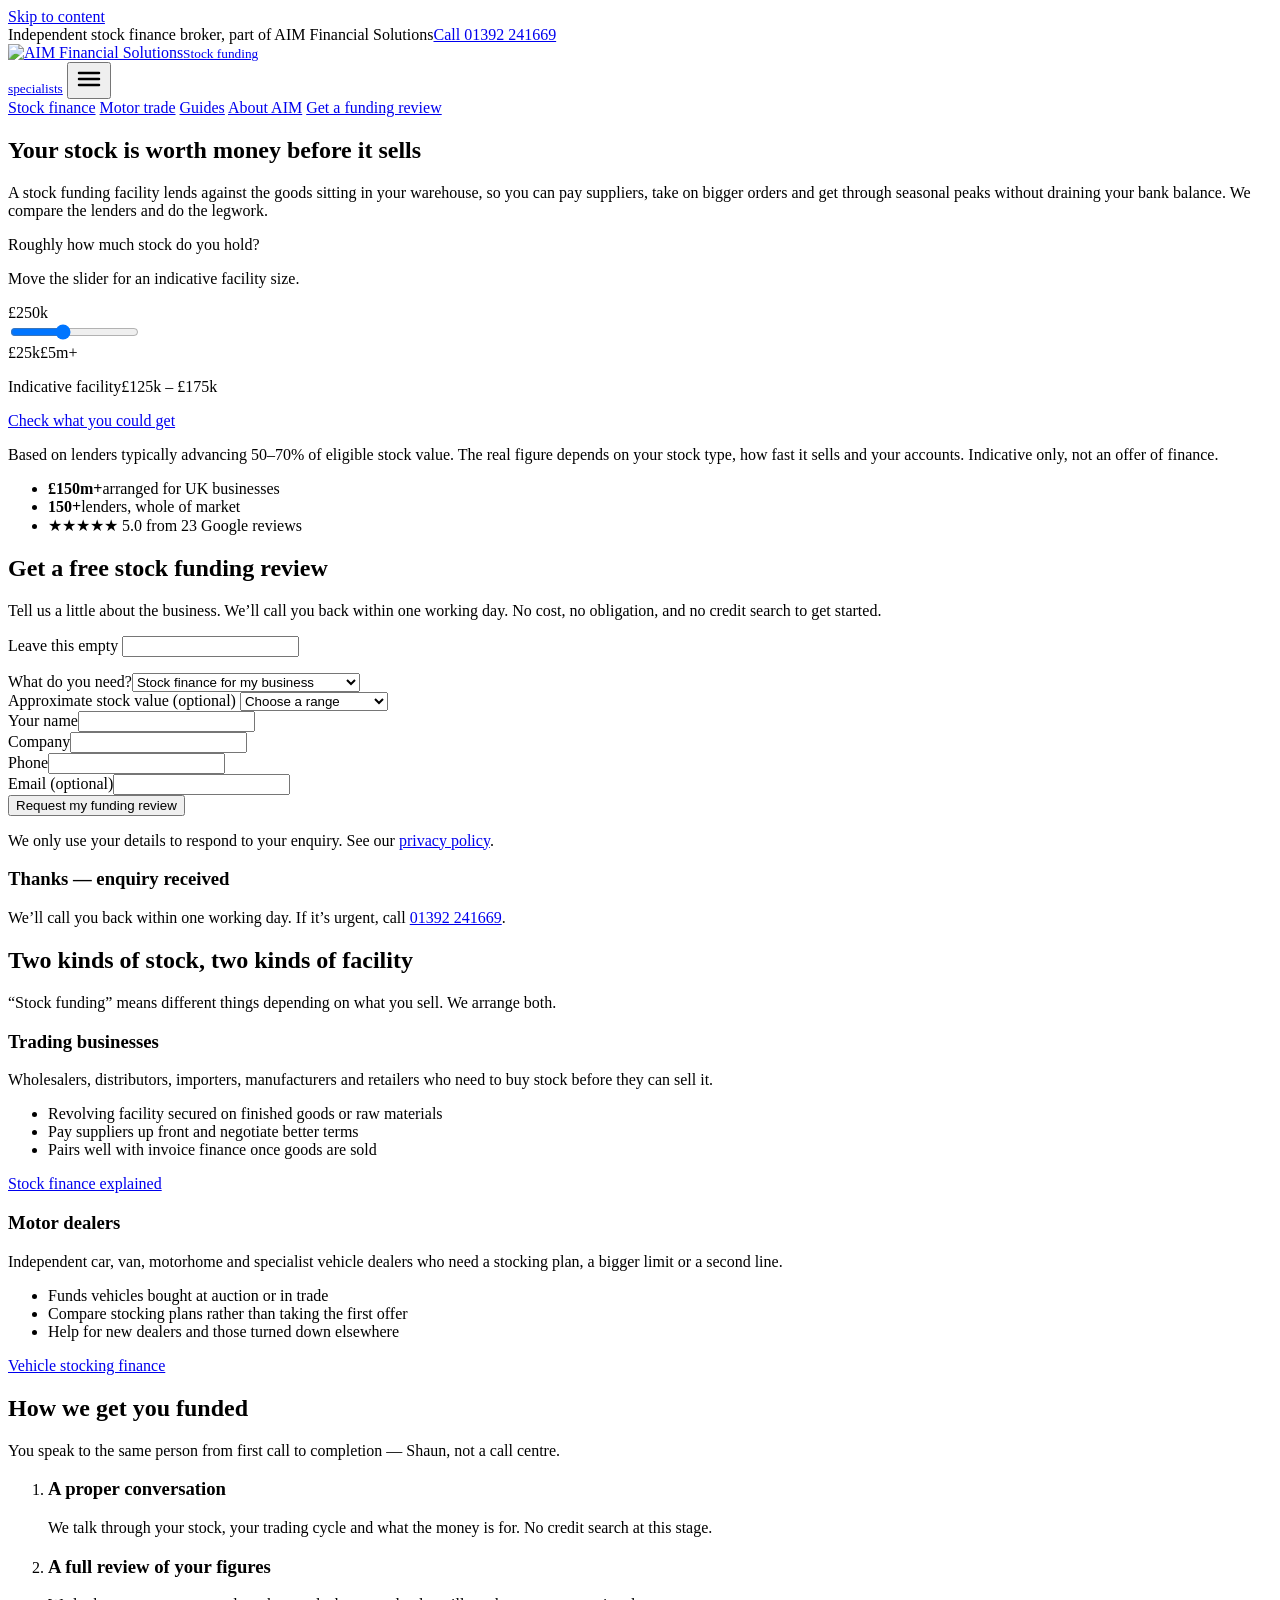
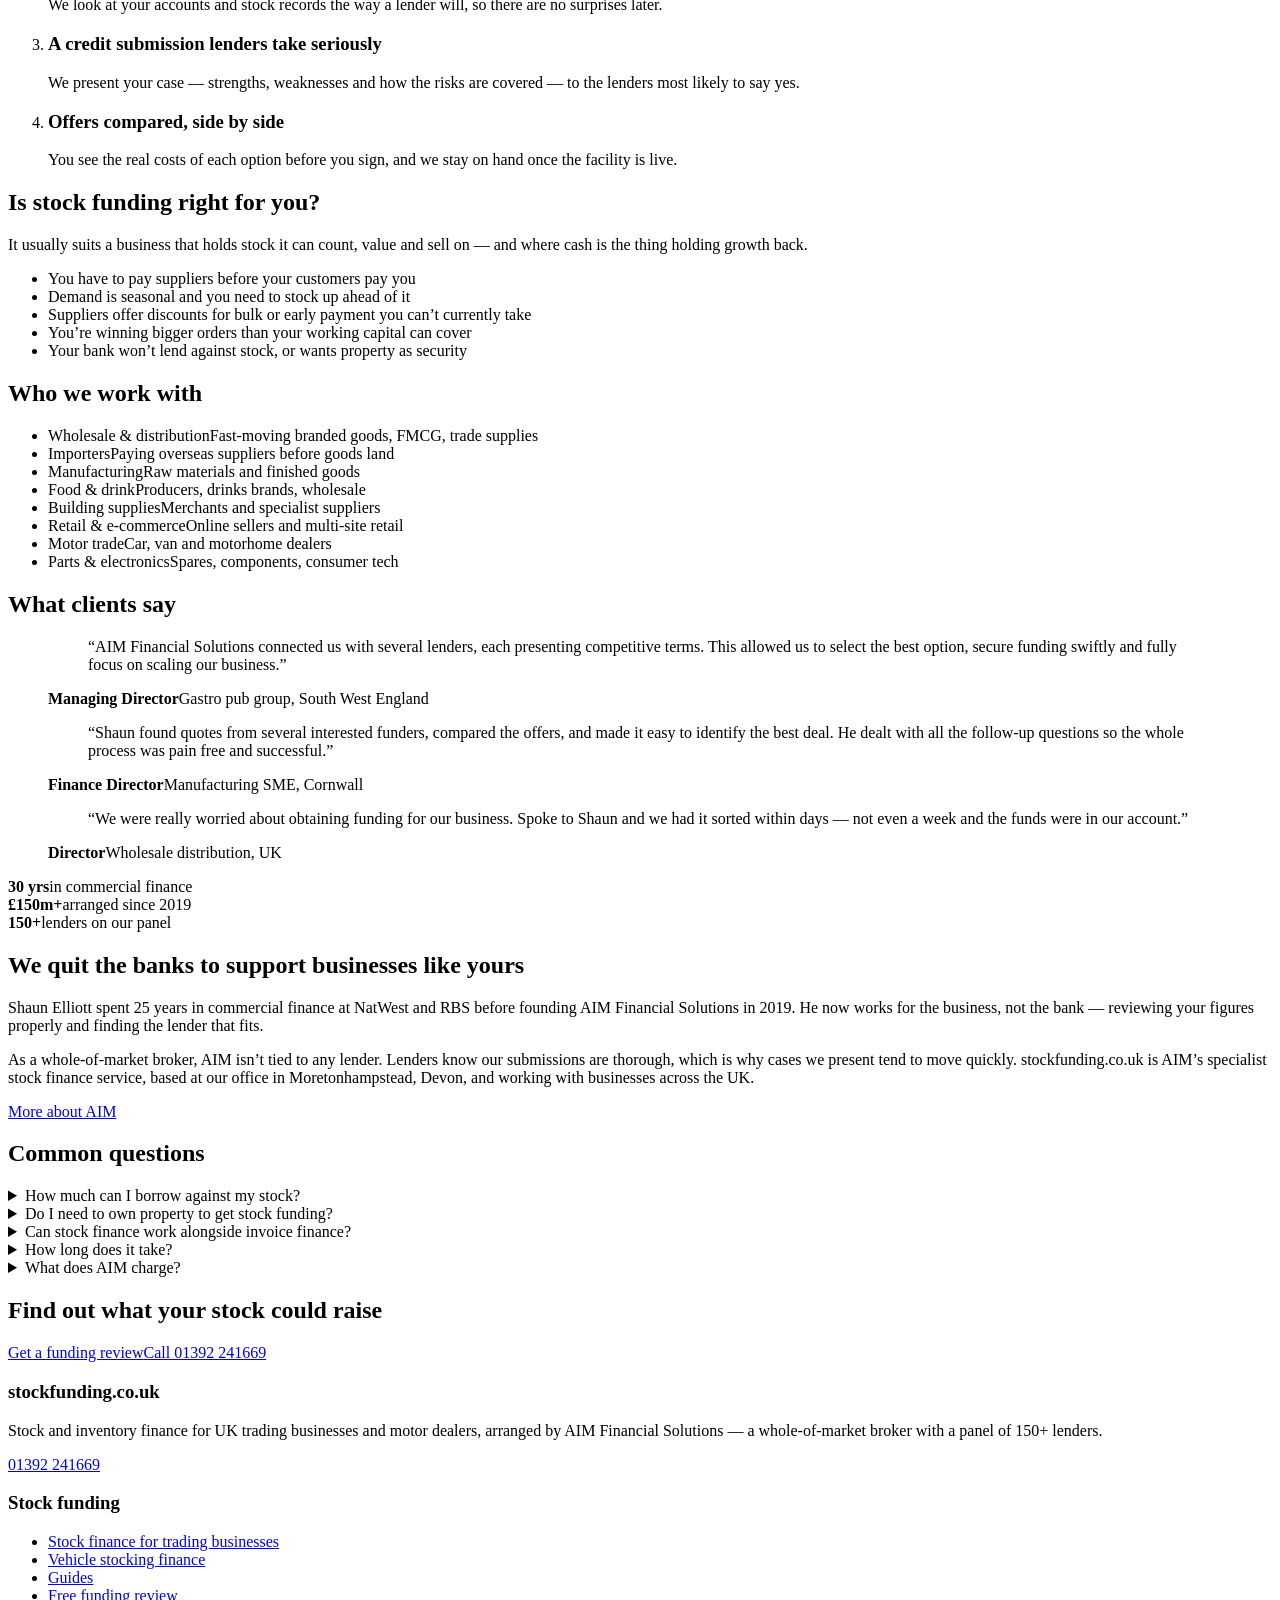
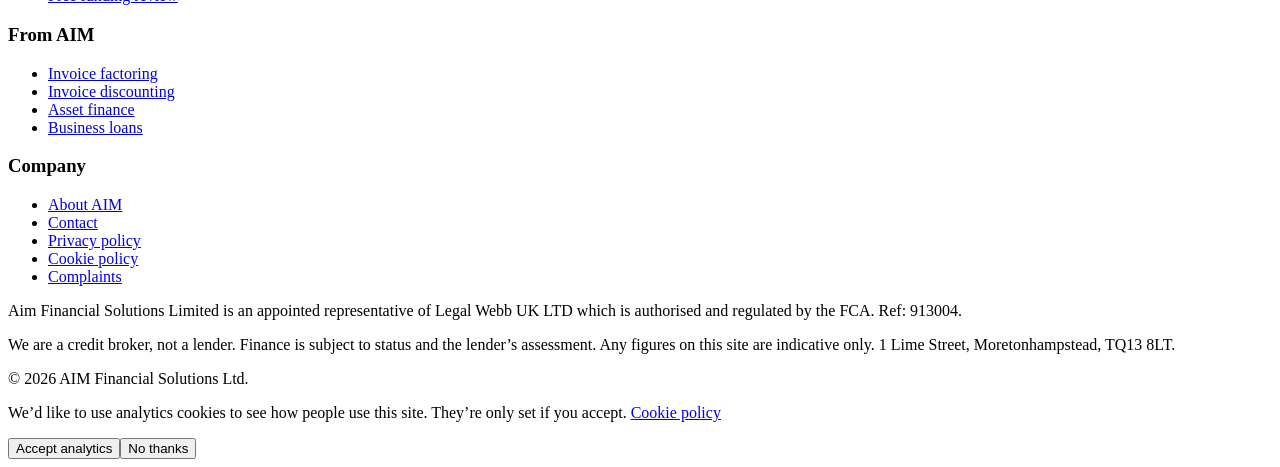
==== public/index.html @ 7915ed93 "Redesign: multi-page site matched to AIM branding - Shared design (Raleway, AIM indigo/red, pill but" ====
<!DOCTYPE html>
<html lang="en-GB">
<head>
<meta charset="UTF-8">
<meta name="viewport" content="width=device-width, initial-scale=1">
<title>Stock Funding UK | Stock & Inventory Finance Broker | AIM Financial Solutions</title>
<meta name="description" content="Release cash tied up in your stock. Independent stock funding broker comparing 150+ lenders for UK trading businesses and motor dealers. Free funding review.">
<link rel="canonical" href="https://stockfunding.co.uk/">
<meta property="og:type" content="website">
<meta property="og:url" content="https://stockfunding.co.uk/">
<meta property="og:title" content="Stock funding for UK businesses">
<meta property="og:description" content="Release cash tied up in your stock. Independent stock funding broker comparing 150+ lenders for UK trading businesses and motor dealers. Free funding review.">
<meta property="og:site_name" content="stockfunding.co.uk">
<meta property="og:locale" content="en_GB">
<script>
  window.dataLayer = window.dataLayer || [];
  function gtag(){dataLayer.push(arguments);}
  gtag('consent', 'default', { analytics_storage: 'denied', ad_storage: 'denied', ad_user_data: 'denied', ad_personalization: 'denied' });
  gtag('js', new Date());
  gtag('config', 'G-BWWEYZJKR3');
</script>
<script async src="https://www.googletagmanager.com/gtag/js?id=G-BWWEYZJKR3"></script>
<link rel="preconnect" href="https://fonts.googleapis.com">
<link rel="preconnect" href="https://fonts.gstatic.com" crossorigin>
<link href="https://fonts.googleapis.com/css2?family=Raleway:wght@400;500;700;800&display=swap" rel="stylesheet">
<link rel="stylesheet" href="/assets/site.css">
<link rel="icon" href="/assets/favicon.svg" type="image/svg+xml">
<script type="application/ld+json">{"@context": "https://schema.org", "@type": "FinancialService", "name": "AIM Financial Solutions — stockfunding.co.uk", "url": "https://stockfunding.co.uk/", "telephone": "+44 1392 241669", "areaServed": "GB", "address": {"@type": "PostalAddress", "streetAddress": "1 Lime Street", "addressLocality": "Moretonhampstead", "postalCode": "TQ13 8LT", "addressCountry": "GB"}, "parentOrganization": {"@type": "Organization", "name": "AIM Financial Solutions Limited", "url": "https://www.aim-fs.co.uk/"}}</script>
<script type="application/ld+json">{"@context": "https://schema.org", "@type": "FAQPage", "mainEntity": [{"@type": "Question", "name": "How much can I borrow against my stock?", "acceptedAnswer": {"@type": "Answer", "text": "Lenders typically advance a percentage of the value they place on your eligible stock, often somewhere around 50–70% for finished goods and traded stock. The figure depends on how quickly the stock sells, how easy it would be to resell, and your trading history."}}, {"@type": "Question", "name": "Do I need to own property to get stock funding?", "acceptedAnswer": {"@type": "Answer", "text": "No. Stock funding is secured on the stock itself, so you don’t need to offer property as security. Lenders will usually ask for a personal guarantee from directors."}}, {"@type": "Question", "name": "Can stock finance work alongside invoice finance?", "acceptedAnswer": {"@type": "Answer", "text": "Yes. Many trading businesses use both: stock finance to buy goods, and invoice finance to release cash once those goods are sold on credit. Some lenders offer the two as one combined facility."}}, {"@type": "Question", "name": "What does AIM charge?", "acceptedAnswer": {"@type": "Answer", "text": "The initial review is free. If you go ahead, AIM is usually paid a commission by the lender, and any fee is explained and agreed with you before you commit."}}]}</script>
</head>
<body>
<a class="skip" href="#main">Skip to content</a>
<div class="strip"><div class="wrap"><span>Independent stock finance broker, part of AIM Financial Solutions</span><a href="tel:01392241669">Call 01392 241669</a></div></div>
<header class="site-header">
  <div class="wrap">
    <a class="brand" href="/"><img src="https://www.aim-fs.co.uk/wp-content/uploads/2024/06/aim-logo.jpg" alt="AIM Financial Solutions" width="118" height="44"><small>Stock funding<br>specialists</small></a>
    <button class="menu-toggle" aria-expanded="false" aria-controls="nav" aria-label="Menu">
      <svg width="28" height="28" viewBox="0 0 28 28" aria-hidden="true"><path d="M4 8h20M4 14h20M4 20h20" stroke="currentColor" stroke-width="2.5" stroke-linecap="round"/></svg>
    </button>
    <nav class="nav" id="nav" aria-label="Main">
      <a href="/stock-finance/">Stock finance</a> <a href="/motor-trade-stocking-finance/">Motor trade</a> <a href="/guides/">Guides</a> <a href="https://www.aim-fs.co.uk/about-us/">About AIM</a>
      <a class="btn btn-red" href="#review">Get a funding review</a>
    </nav>
  </div>
</header>

<main id="main">
<section class="hero">
  <div class="wrap hero-grid">
    <div>
      <h1>Your stock is worth money before it sells</h1>
      <p class="lede">A stock funding facility lends against the goods sitting in your warehouse, so you can pay suppliers, take on bigger orders and get through seasonal peaks without draining your bank balance. We compare the lenders and do the legwork.</p>

      <div class="estimator" aria-labelledby="est-title">
        <label id="est-title" for="stock">Roughly how much stock do you hold?</label>
        <p class="hint">Move the slider for an indicative facility size.</p>
        <div class="est-value" id="stock-out" aria-live="polite">£250k</div>
        <input type="range" id="stock" min="0" max="15" step="1" value="6">
        <div class="est-scale"><span>£25k</span><span>£5m+</span></div>
        <div class="est-out">
          <p>Indicative facility<span class="range" id="facility-out" aria-live="polite">£125k – £175k</span></p>
          <a class="btn btn-red" href="#review">Check what you could get</a>
        </div>
        <p class="est-note">Based on lenders typically advancing 50–70% of eligible stock value. The real figure depends on your stock type, how fast it sells and your accounts. Indicative only, not an offer of finance.</p>
      </div>

      <ul class="proof">
        <li><strong>£150m+</strong>arranged for UK businesses</li>
        <li><strong>150+</strong>lenders, whole of market</li>
        <li><span class="stars" aria-hidden="true">★★★★★</span> 5.0 from 23 Google reviews</li>
      </ul>
    </div>
    <div class="form-card" id="review">
  <h2>Get a free stock funding review</h2>
  <p>Tell us a little about the business. We’ll call you back within one working day. No cost, no obligation, and no credit search to get started.</p>
  <form name="stock-funding-enquiry" method="POST" data-netlify="true" netlify-honeypot="bot-field" novalidate>
    <input type="hidden" name="form-name" value="stock-funding-enquiry">
    <input type="hidden" name="page" value="/">
    <p class="hidden-trap"><label>Leave this empty <input name="bot-field" tabindex="-1" autocomplete="off"></label></p>
    <div class="field"><label for="f-type-home">What do you need?</label><select id="f-type-home" name="funding-type"><option selected>Stock finance for my business</option><option>Vehicle stocking plan (motor trade)</option><option>Not sure yet</option></select></div>
    <div class="field"><label for="f-value-home">Approximate stock value <span>(optional)</span></label>
      <select id="f-value-home" name="stock-value"><option value="">Choose a range</option><option>Under £50,000</option><option>£50,000 – £150,000</option><option>£150,000 – £500,000</option><option>£500,000 – £1m</option><option>Over £1m</option></select></div>
    <div class="field-pair">
      <div class="field"><label for="f-name-home">Your name</label><input id="f-name-home" name="full-name" autocomplete="name" required></div>
      <div class="field"><label for="f-co-home">Company</label><input id="f-co-home" name="company-name" autocomplete="organization" required></div>
    </div>
    <div class="field-pair">
      <div class="field"><label for="f-tel-home">Phone</label><input id="f-tel-home" type="tel" name="phone" autocomplete="tel" required></div>
      <div class="field"><label for="f-mail-home">Email <span>(optional)</span></label><input id="f-mail-home" type="email" name="email" autocomplete="email"></div>
    </div>
    <button type="submit" class="btn btn-indigo">Request my funding review</button>
    <p class="form-small">We only use your details to respond to your enquiry. See our <a href="https://www.aim-fs.co.uk/privacy-policy/">privacy policy</a>.</p>
  </form>
  <div class="form-done" tabindex="-1" role="status">
    <h3>Thanks — enquiry received</h3>
    <p>We’ll call you back within one working day. If it’s urgent, call <a href="tel:01392241669">01392 241669</a>.</p>
  </div>
</div>

  </div>
</section>

<section class="section">
  <div class="wrap">
    <div class="section-head">
      <h2>Two kinds of stock, two kinds of facility</h2>
      <p>“Stock funding” means different things depending on what you sell. We arrange both.</p>
    </div>
    <div class="routes">
      <div class="route">
        <h3>Trading businesses</h3>
        <p>Wholesalers, distributors, importers, manufacturers and retailers who need to buy stock before they can sell it.</p>
        <ul>
          <li>Revolving facility secured on finished goods or raw materials</li>
          <li>Pay suppliers up front and negotiate better terms</li>
          <li>Pairs well with invoice finance once goods are sold</li>
        </ul>
        <a class="btn btn-indigo" href="/stock-finance/">Stock finance explained</a>
      </div>
      <div class="route">
        <h3>Motor dealers</h3>
        <p>Independent car, van, motorhome and specialist vehicle dealers who need a stocking plan, a bigger limit or a second line.</p>
        <ul>
          <li>Funds vehicles bought at auction or in trade</li>
          <li>Compare stocking plans rather than taking the first offer</li>
          <li>Help for new dealers and those turned down elsewhere</li>
        </ul>
        <a class="btn btn-indigo" href="/motor-trade-stocking-finance/">Vehicle stocking finance</a>
      </div>
    </div>
  </div>
</section>

<section class="section dark">
  <div class="wrap">
    <div class="section-head">
      <h2>How we get you funded</h2>
      <p>You speak to the same person from first call to completion — Shaun, not a call centre.</p>
    </div>
    <ol class="steps">
      <li><h3>A proper conversation</h3><p>We talk through your stock, your trading cycle and what the money is for. No credit search at this stage.</p></li>
      <li><h3>A full review of your figures</h3><p>We look at your accounts and stock records the way a lender will, so there are no surprises later.</p></li>
      <li><h3>A credit submission lenders take seriously</h3><p>We present your case — strengths, weaknesses and how the risks are covered — to the lenders most likely to say yes.</p></li>
      <li><h3>Offers compared, side by side</h3><p>You see the real costs of each option before you sign, and we stay on hand once the facility is live.</p></li>
    </ol>
  </div>
</section>

<section class="section">
  <div class="wrap split">
    <div>
      <h2>Is stock funding right for you?</h2>
      <p class="lede">It usually suits a business that holds stock it can count, value and sell on — and where cash is the thing holding growth back.</p>
      <ul class="ticks">
        <li>You have to pay suppliers before your customers pay you</li>
        <li>Demand is seasonal and you need to stock up ahead of it</li>
        <li>Suppliers offer discounts for bulk or early payment you can’t currently take</li>
        <li>You’re winning bigger orders than your working capital can cover</li>
        <li>Your bank won’t lend against stock, or wants property as security</li>
      </ul>
    </div>
    <div>
      <h2>Who we work with</h2>
      <ul class="sectors">
        <li>Wholesale &amp; distribution<span>Fast-moving branded goods, FMCG, trade supplies</span></li>
        <li>Importers<span>Paying overseas suppliers before goods land</span></li>
        <li>Manufacturing<span>Raw materials and finished goods</span></li>
        <li>Food &amp; drink<span>Producers, drinks brands, wholesale</span></li>
        <li>Building supplies<span>Merchants and specialist suppliers</span></li>
        <li>Retail &amp; e-commerce<span>Online sellers and multi-site retail</span></li>
        <li>Motor trade<span>Car, van and motorhome dealers</span></li>
        <li>Parts &amp; electronics<span>Spares, components, consumer tech</span></li>
      </ul>
    </div>
  </div>
</section>

<section class="section tint">
  <div class="wrap">
    <div class="section-head"><h2>What clients say</h2></div>
    <div class="quotes">
      <figure class="quote">
        <blockquote>“AIM Financial Solutions connected us with several lenders, each presenting competitive terms. This allowed us to select the best option, secure funding swiftly and fully focus on scaling our business.”</blockquote>
        <figcaption><strong>Managing Director</strong>Gastro pub group, South West England</figcaption>
      </figure>
      <figure class="quote">
        <blockquote>“Shaun found quotes from several interested funders, compared the offers, and made it easy to identify the best deal. He dealt with all the follow-up questions so the whole process was pain free and successful.”</blockquote>
        <figcaption><strong>Finance Director</strong>Manufacturing SME, Cornwall</figcaption>
      </figure>
      <figure class="quote">
        <blockquote>“We were really worried about obtaining funding for our business. Spoke to Shaun and we had it sorted within days — not even a week and the funds were in our account.”</blockquote>
        <figcaption><strong>Director</strong>Wholesale distribution, UK</figcaption>
      </figure>
    </div>
  </div>
</section>

<section class="section">
  <div class="wrap about">
    <div class="about-figures">
      <div><strong>30 yrs</strong><span>in commercial finance</span></div>
      <div><strong>£150m+</strong><span>arranged since 2019</span></div>
      <div><strong>150+</strong><span>lenders on our panel</span></div>
    </div>
    <div class="prose">
      <h2>We quit the banks to support businesses like yours</h2>
      <p>Shaun Elliott spent 25 years in commercial finance at NatWest and RBS before founding AIM Financial Solutions in 2019. He now works for the business, not the bank — reviewing your figures properly and finding the lender that fits.</p>
      <p>As a whole-of-market broker, AIM isn’t tied to any lender. Lenders know our submissions are thorough, which is why cases we present tend to move quickly. stockfunding.co.uk is AIM’s specialist stock finance service, based at our office in Moretonhampstead, Devon, and working with businesses across the UK.</p>
      <p><a class="btn btn-line" href="https://www.aim-fs.co.uk/about-us/">More about AIM</a></p>
    </div>
  </div>
</section>

<section class="section tint">
  <div class="wrap">
    <div class="section-head"><h2>Common questions</h2></div>
    <div class="faq">
      <details><summary>How much can I borrow against my stock?</summary><div><p>Lenders typically advance a percentage of the value they place on your eligible stock — often somewhere around 50–70% for finished goods and traded stock. The figure depends on how quickly your stock sells, how easy it would be to resell, and your trading history. Raw materials and work in progress are usually advanced at lower rates, if at all.</p></div></details>
      <details><summary>Do I need to own property to get stock funding?</summary><div><p>No. Stock funding is secured on the stock itself, so you don’t need to offer property as security. Lenders will usually ask for a personal guarantee from the directors.</p></div></details>
      <details><summary>Can stock finance work alongside invoice finance?</summary><div><p>Yes, and for many trading businesses it’s the best combination: stock finance to buy goods, invoice finance to release cash once they’re sold on credit terms. Some lenders offer both as one facility. <a href="/guides/stock-finance-vs-invoice-finance/">Read our comparison</a>.</p></div></details>
      <details><summary>How long does it take?</summary><div><p>Indicative terms can often be in place within days of us receiving your information. A full facility usually takes a few weeks, because the lender will want to value or audit your stock first.</p></div></details>
      <details><summary>What does AIM charge?</summary><div><p>The initial review is free. If you go ahead, AIM is usually paid a commission by the lender, and any fee is explained and agreed with you before you commit to anything.</p></div></details>
    </div>
  </div>
</section>

<section class="section dark closer">
  <div class="wrap">
    <h2>Find out what your stock could raise</h2>
    <div class="actions"><a class="btn btn-red" href="#review">Get a funding review</a><a class="btn btn-line" href="tel:01392241669">Call 01392 241669</a></div>
  </div>
</section>
</main>
<footer class="site-footer">
  <div class="wrap">
    <div class="foot-grid">
      <div>
        <h3>stockfunding.co.uk</h3>
        <p>Stock and inventory finance for UK trading businesses and motor dealers, arranged by AIM Financial Solutions — a whole-of-market broker with a panel of 150+ lenders.</p>
        <p><a href="tel:01392241669">01392 241669</a></p>
      </div>
      <div><h3>Stock funding</h3><ul>
        <li><a href="/stock-finance/">Stock finance for trading businesses</a></li>
        <li><a href="/motor-trade-stocking-finance/">Vehicle stocking finance</a></li>
        <li><a href="/guides/">Guides</a></li>
        <li><a href="#review">Free funding review</a></li></ul></div>
      <div><h3>From AIM</h3><ul>
        <li><a href="https://www.aim-fs.co.uk/invoice-factoring/">Invoice factoring</a></li>
        <li><a href="https://www.aim-fs.co.uk/invoice-discounting/">Invoice discounting</a></li>
        <li><a href="https://www.aim-fs.co.uk/asset-finance-brokers/">Asset finance</a></li>
        <li><a href="https://www.aim-fs.co.uk/business-loans/">Business loans</a></li></ul></div>
      <div><h3>Company</h3><ul>
        <li><a href="https://www.aim-fs.co.uk/about-us/">About AIM</a></li>
        <li><a href="https://www.aim-fs.co.uk/contact-us/">Contact</a></li>
        <li><a href="https://www.aim-fs.co.uk/privacy-policy/">Privacy policy</a></li>
        <li><a href="https://www.aim-fs.co.uk/cookie-policy/">Cookie policy</a></li>
        <li><a href="https://www.aim-fs.co.uk/complaints">Complaints</a></li></ul></div>
    </div>
    <div class="foot-legal">
      <p>Aim Financial Solutions Limited is an appointed representative of Legal Webb UK LTD which is authorised and regulated by the FCA. Ref: 913004.</p>
      <p>We are a credit broker, not a lender. Finance is subject to status and the lender’s assessment. Any figures on this site are indicative only. 1 Lime Street, Moretonhampstead, TQ13 8LT.</p>
      <p>© 2026 AIM Financial Solutions Ltd.</p>
    </div>
  </div>
</footer>
<div class="cookie" id="cookie" role="dialog" aria-label="Cookies">
  <p>We’d like to use analytics cookies to see how people use this site. They’re only set if you accept. <a href="https://www.aim-fs.co.uk/cookie-policy/">Cookie policy</a></p>
  <div class="btns"><button class="btn btn-indigo" data-accept>Accept analytics</button><button class="btn btn-line" data-decline>No thanks</button></div>
</div>
<script src="/assets/site.js" defer></script>
</body>
</html>
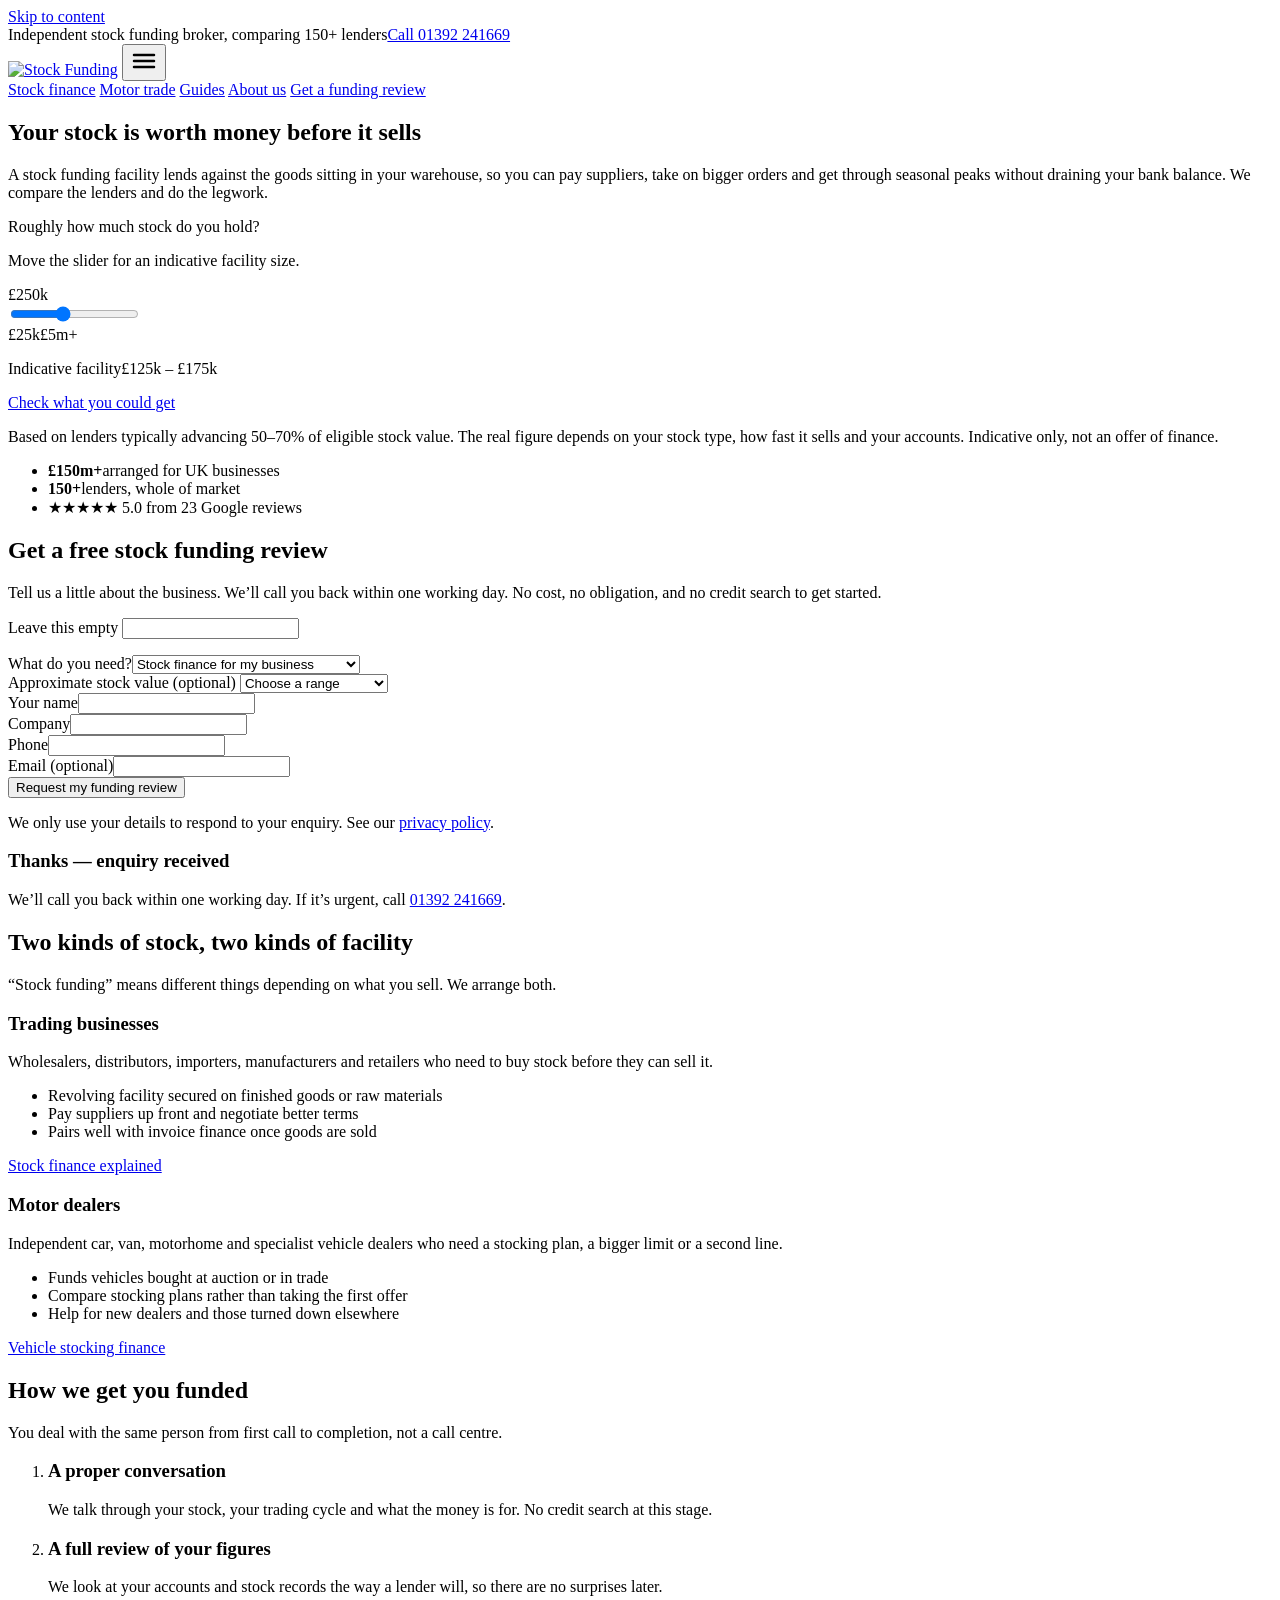
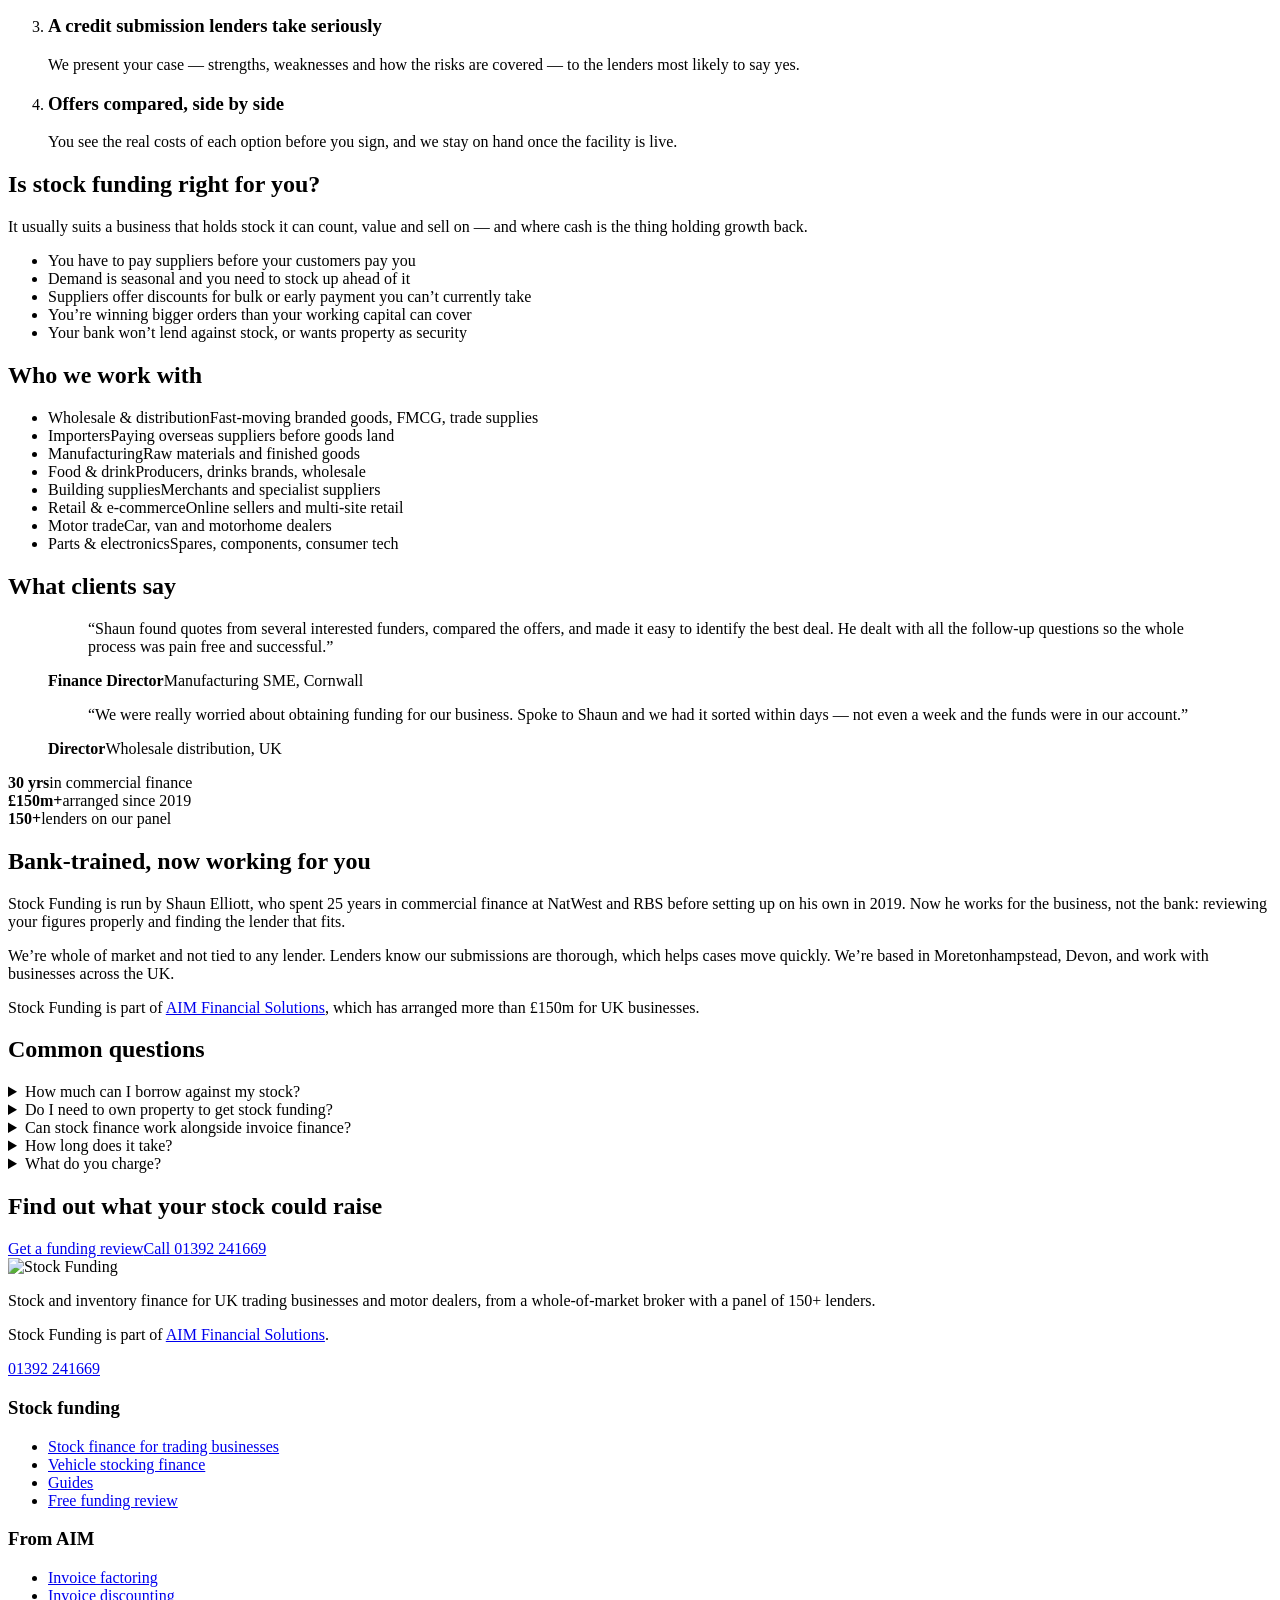
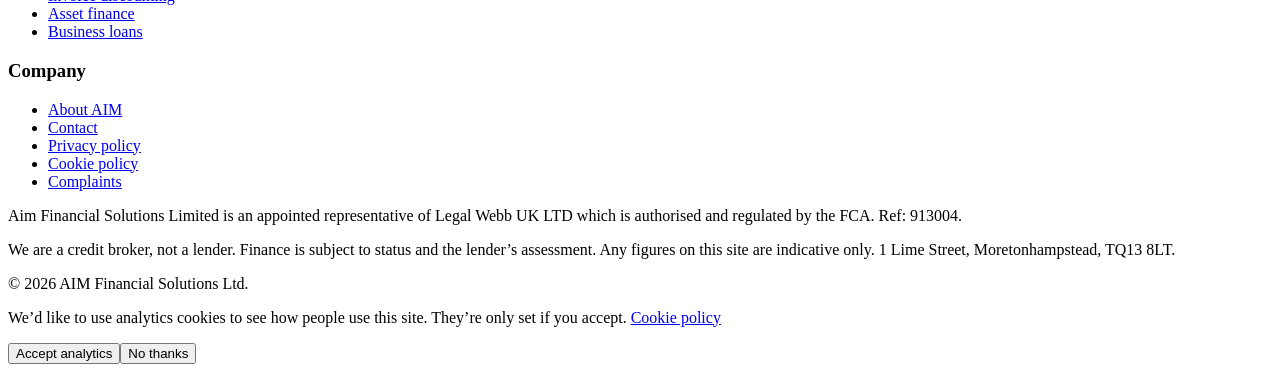
==== commit 6c7c1b23: "Rebrand as Stock Funding with its own logo; AIM referenced in footer - New Stock Funding logo (stack" ====
--- a/public/index.html
+++ b/public/index.html
@@ -3,14 +3,14 @@
 <head>
 <meta charset="UTF-8">
 <meta name="viewport" content="width=device-width, initial-scale=1">
-<title>Stock Funding UK | Stock & Inventory Finance Broker | AIM Financial Solutions</title>
+<title>Stock Funding UK | Stock & Inventory Finance Broker | Stock Funding</title>
 <meta name="description" content="Release cash tied up in your stock. Independent stock funding broker comparing 150+ lenders for UK trading businesses and motor dealers. Free funding review.">
 <link rel="canonical" href="https://stockfunding.co.uk/">
 <meta property="og:type" content="website">
 <meta property="og:url" content="https://stockfunding.co.uk/">
 <meta property="og:title" content="Stock funding for UK businesses">
 <meta property="og:description" content="Release cash tied up in your stock. Independent stock funding broker comparing 150+ lenders for UK trading businesses and motor dealers. Free funding review.">
-<meta property="og:site_name" content="stockfunding.co.uk">
+<meta property="og:site_name" content="Stock Funding">
 <meta property="og:locale" content="en_GB">
 <script>
   window.dataLayer = window.dataLayer || [];
@@ -25,20 +25,20 @@
 <link href="https://fonts.googleapis.com/css2?family=Raleway:wght@400;500;700;800&display=swap" rel="stylesheet">
 <link rel="stylesheet" href="/assets/site.css">
 <link rel="icon" href="/assets/favicon.svg" type="image/svg+xml">
-<script type="application/ld+json">{"@context": "https://schema.org", "@type": "FinancialService", "name": "AIM Financial Solutions — stockfunding.co.uk", "url": "https://stockfunding.co.uk/", "telephone": "+44 1392 241669", "areaServed": "GB", "address": {"@type": "PostalAddress", "streetAddress": "1 Lime Street", "addressLocality": "Moretonhampstead", "postalCode": "TQ13 8LT", "addressCountry": "GB"}, "parentOrganization": {"@type": "Organization", "name": "AIM Financial Solutions Limited", "url": "https://www.aim-fs.co.uk/"}}</script>
-<script type="application/ld+json">{"@context": "https://schema.org", "@type": "FAQPage", "mainEntity": [{"@type": "Question", "name": "How much can I borrow against my stock?", "acceptedAnswer": {"@type": "Answer", "text": "Lenders typically advance a percentage of the value they place on your eligible stock, often somewhere around 50–70% for finished goods and traded stock. The figure depends on how quickly the stock sells, how easy it would be to resell, and your trading history."}}, {"@type": "Question", "name": "Do I need to own property to get stock funding?", "acceptedAnswer": {"@type": "Answer", "text": "No. Stock funding is secured on the stock itself, so you don’t need to offer property as security. Lenders will usually ask for a personal guarantee from directors."}}, {"@type": "Question", "name": "Can stock finance work alongside invoice finance?", "acceptedAnswer": {"@type": "Answer", "text": "Yes. Many trading businesses use both: stock finance to buy goods, and invoice finance to release cash once those goods are sold on credit. Some lenders offer the two as one combined facility."}}, {"@type": "Question", "name": "What does AIM charge?", "acceptedAnswer": {"@type": "Answer", "text": "The initial review is free. If you go ahead, AIM is usually paid a commission by the lender, and any fee is explained and agreed with you before you commit."}}]}</script>
+<script type="application/ld+json">{"@context": "https://schema.org", "@type": "FinancialService", "name": "Stock Funding", "logo": "https://stockfunding.co.uk/assets/logo.svg", "url": "https://stockfunding.co.uk/", "telephone": "+44 1392 241669", "areaServed": "GB", "address": {"@type": "PostalAddress", "streetAddress": "1 Lime Street", "addressLocality": "Moretonhampstead", "postalCode": "TQ13 8LT", "addressCountry": "GB"}, "parentOrganization": {"@type": "Organization", "name": "AIM Financial Solutions Limited", "url": "https://www.aim-fs.co.uk/"}}</script>
+<script type="application/ld+json">{"@context": "https://schema.org", "@type": "FAQPage", "mainEntity": [{"@type": "Question", "name": "How much can I borrow against my stock?", "acceptedAnswer": {"@type": "Answer", "text": "Lenders typically advance a percentage of the value they place on your eligible stock, often somewhere around 50–70% for finished goods and traded stock. The figure depends on how quickly the stock sells, how easy it would be to resell, and your trading history."}}, {"@type": "Question", "name": "Do I need to own property to get stock funding?", "acceptedAnswer": {"@type": "Answer", "text": "No. Stock funding is secured on the stock itself, so you don’t need to offer property as security. Lenders will usually ask for a personal guarantee from directors."}}, {"@type": "Question", "name": "Can stock finance work alongside invoice finance?", "acceptedAnswer": {"@type": "Answer", "text": "Yes. Many trading businesses use both: stock finance to buy goods, and invoice finance to release cash once those goods are sold on credit. Some lenders offer the two as one combined facility."}}, {"@type": "Question", "name": "What do you charge?", "acceptedAnswer": {"@type": "Answer", "text": "The initial review is free. If you go ahead, we are usually paid a commission by the lender, and any fee is explained and agreed with you before you commit."}}]}</script>
 </head>
 <body>
 <a class="skip" href="#main">Skip to content</a>
-<div class="strip"><div class="wrap"><span>Independent stock finance broker, part of AIM Financial Solutions</span><a href="tel:01392241669">Call 01392 241669</a></div></div>
+<div class="strip"><div class="wrap"><span>Independent stock funding broker, comparing 150+ lenders</span><a href="tel:01392241669">Call 01392 241669</a></div></div>
 <header class="site-header">
   <div class="wrap">
-    <a class="brand" href="/"><img src="https://www.aim-fs.co.uk/wp-content/uploads/2024/06/aim-logo.jpg" alt="AIM Financial Solutions" width="118" height="44"><small>Stock funding<br>specialists</small></a>
+    <a class="brand" href="/"><img src="/assets/logo.svg" alt="Stock Funding" width="264" height="48"></a>
     <button class="menu-toggle" aria-expanded="false" aria-controls="nav" aria-label="Menu">
       <svg width="28" height="28" viewBox="0 0 28 28" aria-hidden="true"><path d="M4 8h20M4 14h20M4 20h20" stroke="currentColor" stroke-width="2.5" stroke-linecap="round"/></svg>
     </button>
     <nav class="nav" id="nav" aria-label="Main">
-      <a href="/stock-finance/">Stock finance</a> <a href="/motor-trade-stocking-finance/">Motor trade</a> <a href="/guides/">Guides</a> <a href="https://www.aim-fs.co.uk/about-us/">About AIM</a>
+      <a href="/stock-finance/">Stock finance</a> <a href="/motor-trade-stocking-finance/">Motor trade</a> <a href="/guides/">Guides</a> <a href="/#about">About us</a>
       <a class="btn btn-red" href="#review">Get a funding review</a>
     </nav>
   </div>
@@ -135,7 +135,7 @@
   <div class="wrap">
     <div class="section-head">
       <h2>How we get you funded</h2>
-      <p>You speak to the same person from first call to completion — Shaun, not a call centre.</p>
+      <p>You deal with the same person from first call to completion, not a call centre.</p>
     </div>
     <ol class="steps">
       <li><h3>A proper conversation</h3><p>We talk through your stock, your trading cycle and what the money is for. No credit search at this stage.</p></li>
@@ -178,11 +178,7 @@
 <section class="section tint">
   <div class="wrap">
     <div class="section-head"><h2>What clients say</h2></div>
-    <div class="quotes">
-      <figure class="quote">
-        <blockquote>“AIM Financial Solutions connected us with several lenders, each presenting competitive terms. This allowed us to select the best option, secure funding swiftly and fully focus on scaling our business.”</blockquote>
-        <figcaption><strong>Managing Director</strong>Gastro pub group, South West England</figcaption>
-      </figure>
+    <div class="quotes two">
       <figure class="quote">
         <blockquote>“Shaun found quotes from several interested funders, compared the offers, and made it easy to identify the best deal. He dealt with all the follow-up questions so the whole process was pain free and successful.”</blockquote>
         <figcaption><strong>Finance Director</strong>Manufacturing SME, Cornwall</figcaption>
@@ -195,7 +191,7 @@
   </div>
 </section>
 
-<section class="section">
+<section class="section" id="about">
   <div class="wrap about">
     <div class="about-figures">
       <div><strong>30 yrs</strong><span>in commercial finance</span></div>
@@ -203,10 +199,10 @@
       <div><strong>150+</strong><span>lenders on our panel</span></div>
     </div>
     <div class="prose">
-      <h2>We quit the banks to support businesses like yours</h2>
-      <p>Shaun Elliott spent 25 years in commercial finance at NatWest and RBS before founding AIM Financial Solutions in 2019. He now works for the business, not the bank — reviewing your figures properly and finding the lender that fits.</p>
-      <p>As a whole-of-market broker, AIM isn’t tied to any lender. Lenders know our submissions are thorough, which is why cases we present tend to move quickly. stockfunding.co.uk is AIM’s specialist stock finance service, based at our office in Moretonhampstead, Devon, and working with businesses across the UK.</p>
-      <p><a class="btn btn-line" href="https://www.aim-fs.co.uk/about-us/">More about AIM</a></p>
+      <h2>Bank-trained, now working for you</h2>
+      <p>Stock Funding is run by Shaun Elliott, who spent 25 years in commercial finance at NatWest and RBS before setting up on his own in 2019. Now he works for the business, not the bank: reviewing your figures properly and finding the lender that fits.</p>
+      <p>We’re whole of market and not tied to any lender. Lenders know our submissions are thorough, which helps cases move quickly. We’re based in Moretonhampstead, Devon, and work with businesses across the UK.</p>
+      <p>Stock Funding is part of <a href="https://www.aim-fs.co.uk/">AIM Financial Solutions</a>, which has arranged more than £150m for UK businesses.</p>
     </div>
   </div>
 </section>
@@ -219,7 +215,7 @@
       <details><summary>Do I need to own property to get stock funding?</summary><div><p>No. Stock funding is secured on the stock itself, so you don’t need to offer property as security. Lenders will usually ask for a personal guarantee from the directors.</p></div></details>
       <details><summary>Can stock finance work alongside invoice finance?</summary><div><p>Yes, and for many trading businesses it’s the best combination: stock finance to buy goods, invoice finance to release cash once they’re sold on credit terms. Some lenders offer both as one facility. <a href="/guides/stock-finance-vs-invoice-finance/">Read our comparison</a>.</p></div></details>
       <details><summary>How long does it take?</summary><div><p>Indicative terms can often be in place within days of us receiving your information. A full facility usually takes a few weeks, because the lender will want to value or audit your stock first.</p></div></details>
-      <details><summary>What does AIM charge?</summary><div><p>The initial review is free. If you go ahead, AIM is usually paid a commission by the lender, and any fee is explained and agreed with you before you commit to anything.</p></div></details>
+      <details><summary>What do you charge?</summary><div><p>The initial review is free. If you go ahead, we are usually paid a commission by the lender, and any fee is explained and agreed with you before you commit to anything.</p></div></details>
     </div>
   </div>
 </section>
@@ -235,8 +231,9 @@
   <div class="wrap">
     <div class="foot-grid">
       <div>
-        <h3>stockfunding.co.uk</h3>
-        <p>Stock and inventory finance for UK trading businesses and motor dealers, arranged by AIM Financial Solutions — a whole-of-market broker with a panel of 150+ lenders.</p>
+        <img class="foot-logo" src="/assets/logo-white.svg" alt="Stock Funding" width="264" height="48">
+        <p>Stock and inventory finance for UK trading businesses and motor dealers, from a whole-of-market broker with a panel of 150+ lenders.</p>
+        <p>Stock Funding is part of <a href="https://www.aim-fs.co.uk/">AIM Financial Solutions</a>.</p>
         <p><a href="tel:01392241669">01392 241669</a></p>
       </div>
       <div><h3>Stock funding</h3><ul>
